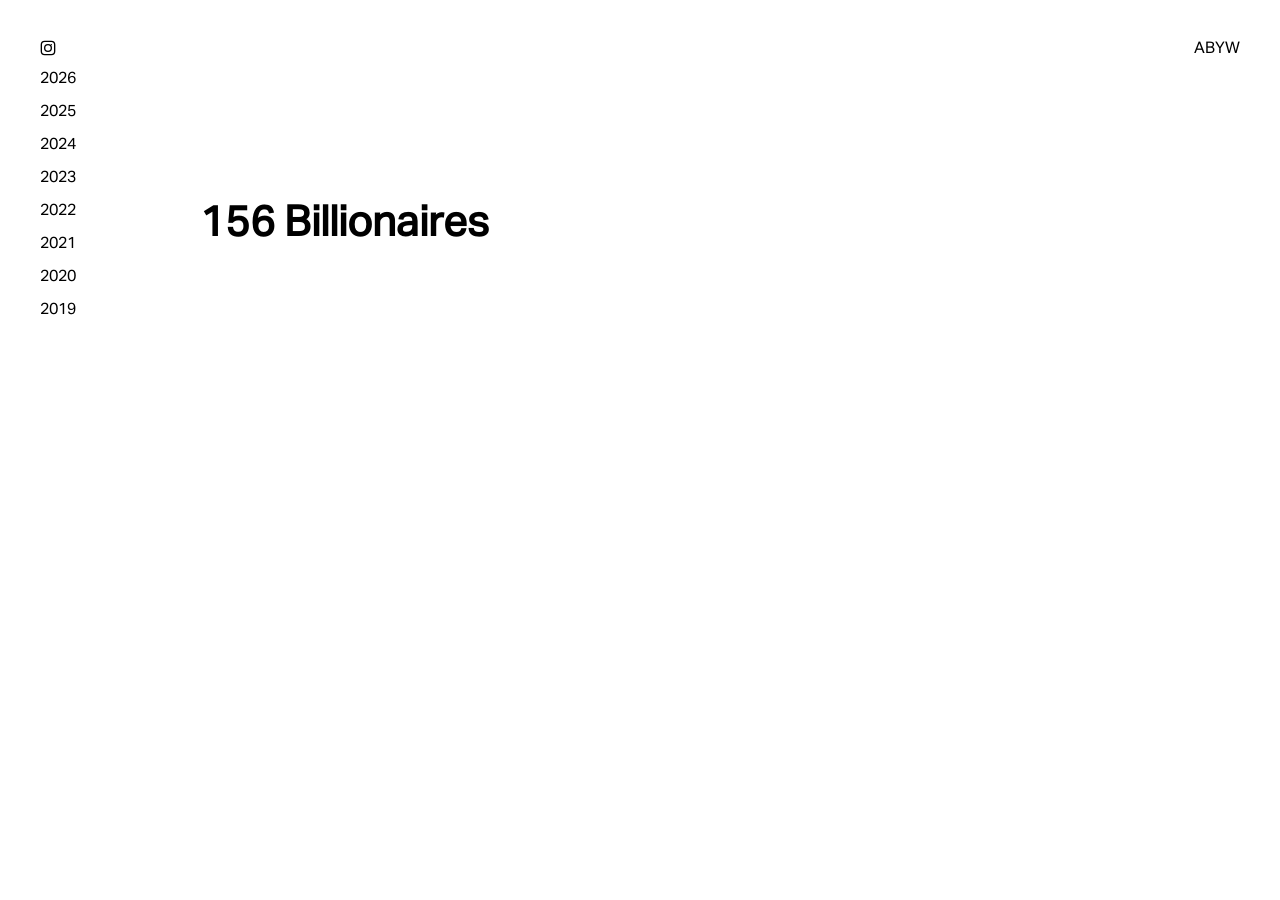
==== 156-billionaires.html @ 9e12304f "Create 156-billionaires.html" ====
<!DOCTYPE html>
<html lang="en">
<head>
  <meta charset="UTF-8">
  <title>156 Billionaires — Archibald</title>
  <meta name="viewport" content="width=device-width, initial-scale=1.0">
  <link rel="stylesheet" href="style.css">
</head>
<body>

<div class="left-column">

  <a href="https://www.instagram.com/YOUR_USERNAME" target="_blank" class="instagram-link">
    <svg viewBox="0 0 24 24" class="instagram-icon">
      <rect x="2" y="2" width="20" height="20" rx="5" fill="none" stroke="black" stroke-width="2"/>
      <circle cx="12" cy="12" r="5" fill="none" stroke="black" stroke-width="2"/>
      <circle cx="17" cy="7" r="1" fill="black"/>
    </svg>
  </a>

  <div class="year-nav">
    <div class="year">2026</div>
    <div class="year">2025</div>
    <div class="year">2024</div>
    <div class="year">2023</div>
    <div class="year">2022</div>
    <div class="year">2021</div>
    <div class="year">2020</div>
    <div class="year">2019</div>
  </div>

</div>

<a href="index.html" class="home-button">ABYW</a>

<main class="landing-content">
  <h1>156 Billionaires</h1>
</main>

</body>
</html>
---- style.css ----
@font-face {
  font-family: "AktivGrotesk";
  src: url("fonts/AktivGrotesk-Regular.otf") format("opentype");
}

/* RESET */
* {
  margin: 0;
  padding: 0;
  box-sizing: border-box;
}

body {
  font-family: "AktivGrotesk", Arial, sans-serif;
  background: #ffffff;
  color: #000000;
}

/* LEFT COLUMN */
.left-column {
  position: fixed;
  top: 40px;
  left: 40px;
  display: flex;
  flex-direction: column;
  gap: 14px;
}

/* INSTAGRAM */
.instagram-link {
  width: 16px;
  height: 16px;
  display: block;
}

.instagram-icon {
  width: 100%;
  height: 100%;
  transition: transform 0.2s ease;
}

.instagram-icon:hover {
  transform: scale(1.15);
}

/* YEARS */
.year-nav {
  display: flex;
  flex-direction: column;
  gap: 14px;
}

.year-block {
  display: flex;
  flex-direction: column;
  gap: 6px;
}

.year {
  font-size: 16px;
}

.projects {
  display: flex;
  flex-direction: column;
  gap: 6px;
}

.project-link {
  font-size: 14px;
  text-decoration: none;
  color: #000;
  transition: opacity 0.2s ease;
}

.project-link:hover {
  opacity: 0.5;
}

/* HOME BUTTON */
.home-button {
  position: fixed;
  top: 40px;
  right: 40px;
  font-size: 16px;
  text-decoration: none;
  color: #000;
  transition: opacity 0.2s ease;
}

.home-button:hover {
  opacity: 0.6;
}

/* LANDING CONTENT */
.landing-content {
  margin-left: 200px;
  margin-top: 200px;
  max-width: 700px;
}

.landing-content h1 {
  font-size: 42px;
  margin-bottom: 20px;
}

.landing-content p {
  font-size: 18px;
}
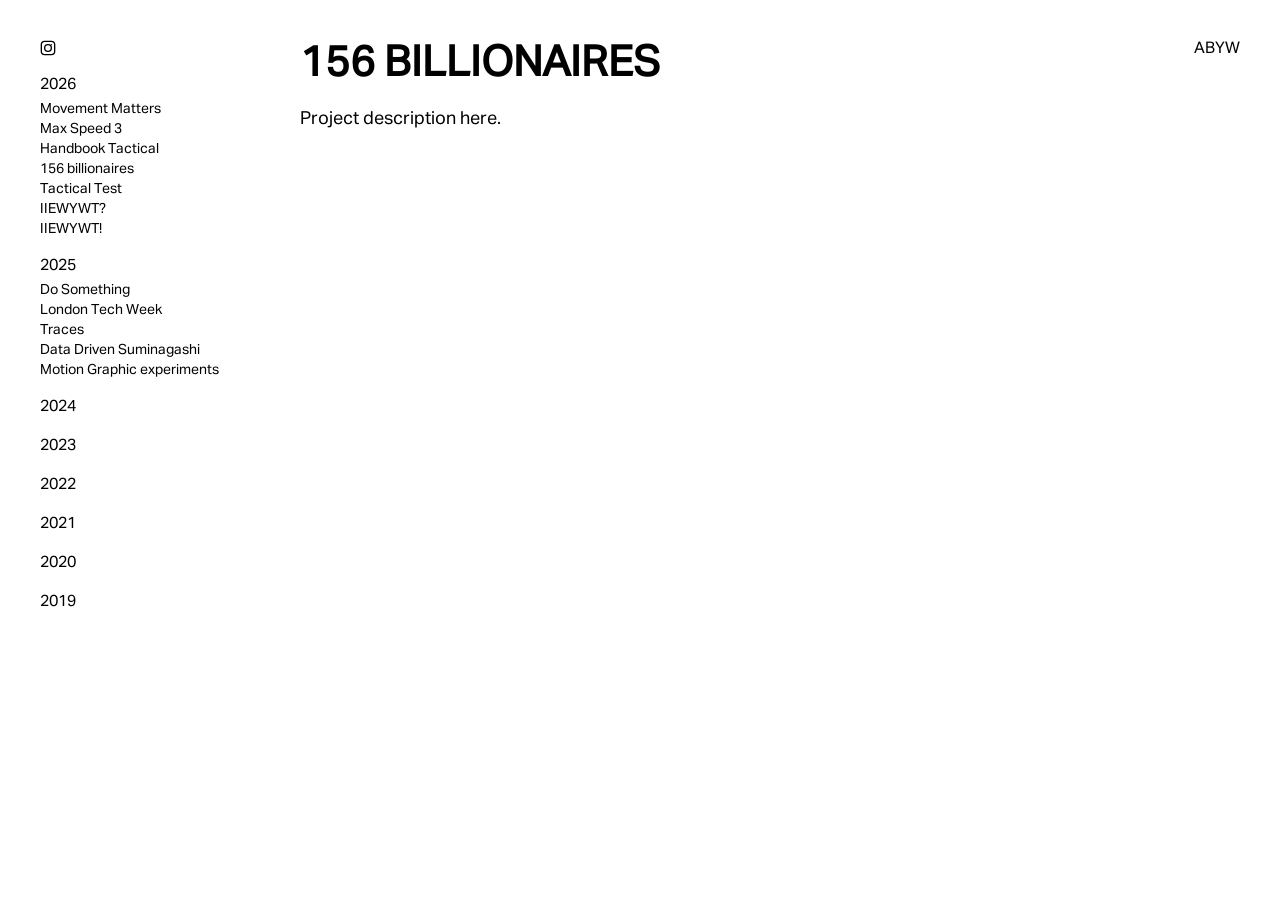
==== commit 996f77b0: "Update 156-billionaires.html" ====
--- a/156-billionaires.html
+++ b/156-billionaires.html
@@ -2,7 +2,7 @@
 <html lang="en">
 <head>
   <meta charset="UTF-8">
-  <title>156 Billionaires — Archibald</title>
+  <title>156 Billionaires</title>
   <meta name="viewport" content="width=device-width, initial-scale=1.0">
   <link rel="stylesheet" href="style.css">
 </head>
@@ -19,22 +19,46 @@
   </a>
 
   <div class="year-nav">
-    <div class="year">2026</div>
-    <div class="year">2025</div>
+
+    <div class="year-block">
+      <div class="year">2026</div>
+      <div class="projects">
+        <a href="movement-matters.html" class="project-link">Movement Matters</a>
+        <a href="max-speed-3.html" class="project-link">Max Speed 3</a>
+        <a href="handbook-tactical.html" class="project-link">Handbook Tactical</a>
+        <a href="156-billionaires.html" class="project-link">156 billionaires</a>
+        <a href="tactical-test.html" class="project-link">Tactical Test</a>
+        <a href="iiewywt-question.html" class="project-link">IIEWYWT?</a>
+        <a href="iiewywt-exclaim.html" class="project-link">IIEWYWT!</a>
+      </div>
+    </div>
+
+    <div class="year-block">
+      <div class="year">2025</div>
+      <div class="projects">
+        <a href="do-something.html" class="project-link">Do Something</a>
+        <a href="london-tech-week.html" class="project-link">London Tech Week</a>
+        <a href="traces.html" class="project-link">Traces</a>
+        <a href="data-driven-suminagashi.html" class="project-link">Data Driven Suminagashi</a>
+        <a href="motion-graphic-experiments.html" class="project-link">Motion Graphic experiments</a>
+      </div>
+    </div>
+
     <div class="year">2024</div>
     <div class="year">2023</div>
     <div class="year">2022</div>
     <div class="year">2021</div>
     <div class="year">2020</div>
     <div class="year">2019</div>
+
   </div>
-
 </div>
 
 <a href="index.html" class="home-button">ABYW</a>
 
 <main class="landing-content">
-  <h1>156 Billionaires</h1>
+  <h1>156 BILLIONAIRES</h1>
+  <p>Project description here.</p>
 </main>
 
 </body>
--- a/style.css
+++ b/style.css
@@ -3,7 +3,6 @@
   src: url("fonts/AktivGrotesk-Regular.otf") format("opentype");
 }
 
-/* RESET */
 * {
   margin: 0;
   padding: 0;
@@ -12,8 +11,18 @@
 
 body {
   font-family: "AktivGrotesk", Arial, sans-serif;
-  background: #ffffff;
-  color: #000000;
+  background: #fff;
+  color: #000;
+}
+
+/* Links clean */
+a {
+  color: #000;
+  text-decoration: none;
+}
+
+a:hover {
+  opacity: 0.5;
 }
 
 /* LEFT COLUMN */
@@ -23,31 +32,26 @@
   left: 40px;
   display: flex;
   flex-direction: column;
-  gap: 14px;
+  gap: 20px;
+  width: 200px;
 }
 
-/* INSTAGRAM */
+/* Instagram */
 .instagram-link {
   width: 16px;
   height: 16px;
-  display: block;
 }
 
 .instagram-icon {
   width: 100%;
   height: 100%;
-  transition: transform 0.2s ease;
 }
 
-.instagram-icon:hover {
-  transform: scale(1.15);
-}
-
-/* YEARS */
+/* Years + Projects */
 .year-nav {
   display: flex;
   flex-direction: column;
-  gap: 14px;
+  gap: 20px;
 }
 
 .year-block {
@@ -63,18 +67,11 @@
 .projects {
   display: flex;
   flex-direction: column;
-  gap: 6px;
+  gap: 4px;
 }
 
 .project-link {
   font-size: 14px;
-  text-decoration: none;
-  color: #000;
-  transition: opacity 0.2s ease;
-}
-
-.project-link:hover {
-  opacity: 0.5;
 }
 
 /* HOME BUTTON */
@@ -83,19 +80,12 @@
   top: 40px;
   right: 40px;
   font-size: 16px;
-  text-decoration: none;
-  color: #000;
-  transition: opacity 0.2s ease;
 }
 
-.home-button:hover {
-  opacity: 0.6;
-}
-
-/* LANDING CONTENT */
+/* MAIN CONTENT */
 .landing-content {
-  margin-left: 200px;
-  margin-top: 200px;
+  margin-left: 260px;
+  padding: 40px;
   max-width: 700px;
 }
 
